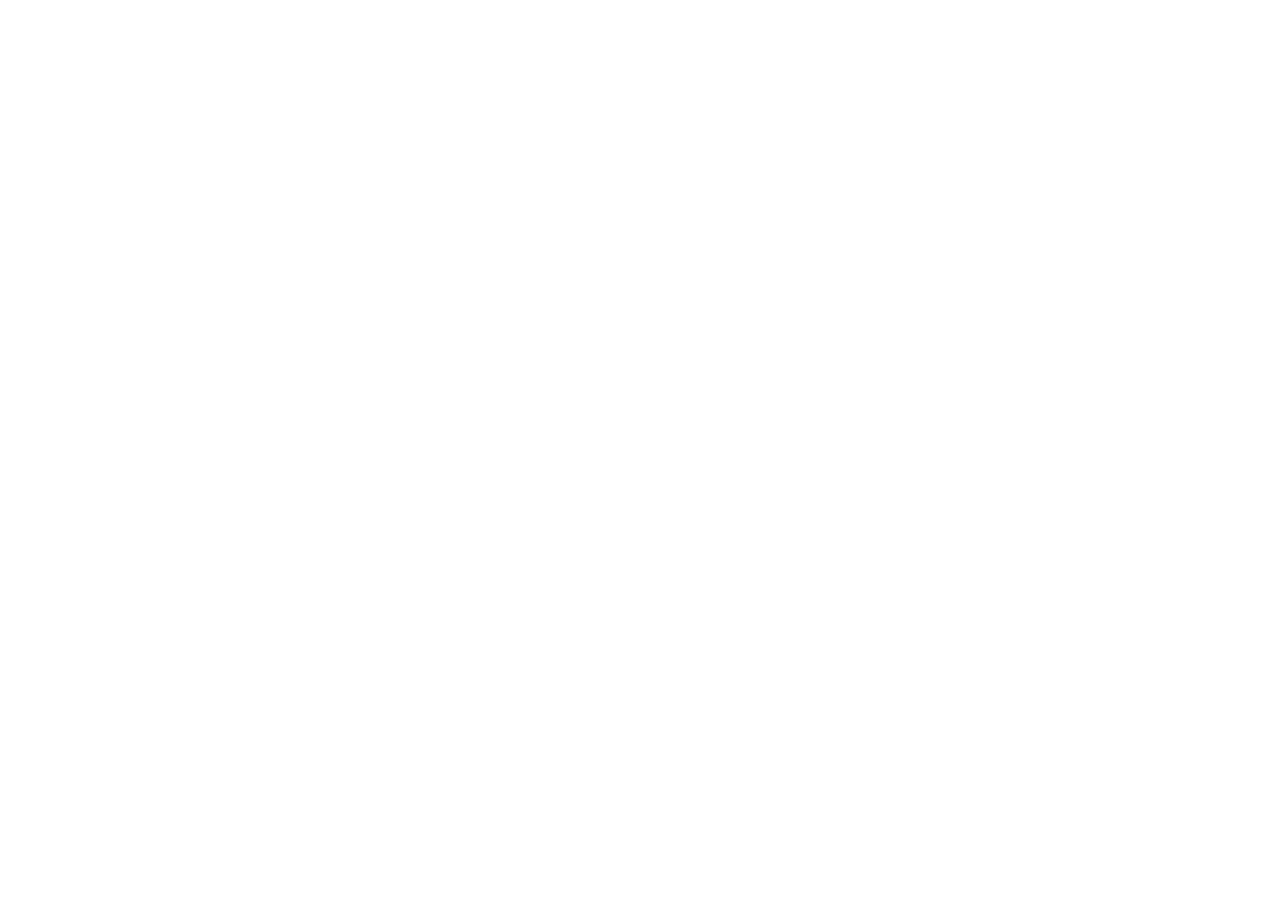
==== recipes/key_lime_pie.html @ 892aa5ca "Created links to each recipe page" ====
<!DOCTYPE html>
<html lang="en">
<head>
    <meta charset="UTF-8">
    <meta name="viewport" content="width=device-width, initial-scale=1.0">
    <title>Key Lime Pie Recipe</title>
</head>
<body>
    
</body>
</html>
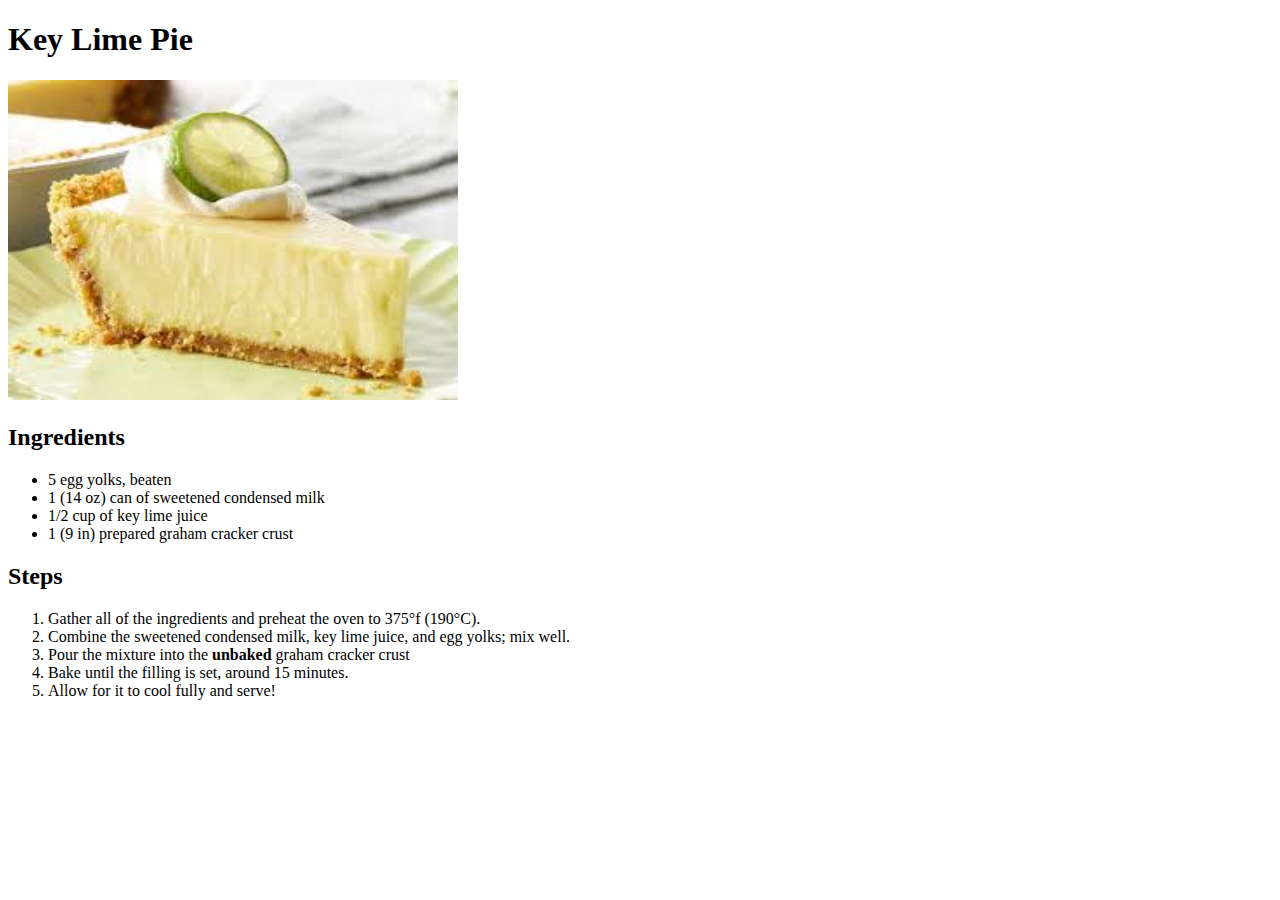
==== commit f7370b3e: "Added the final recipe page" ====
--- a/recipes/key_lime_pie.html
+++ b/recipes/key_lime_pie.html
@@ -6,6 +6,23 @@
     <title>Key Lime Pie Recipe</title>
 </head>
 <body>
-    
+    <h1>Key Lime Pie</h1>
+    <img height = "320" width = "450" src="../images/klp_img.jpeg" alt="An image of Key Lime Pie">
+    <h2>Ingredients</h2>
+    <ul>
+        <li>5 egg yolks, beaten</li>
+        <li>1 (14 oz) can of sweetened condensed milk</li>
+        <li>1/2 cup of key lime juice</li>
+        <li>1 (9 in) prepared graham cracker crust</li>
+    </ul>
+
+    <h2>Steps</h2>
+    <ol>
+        <li>Gather all of the ingredients and preheat the oven to 375&deg;f (190&deg;C).</li>
+        <li>Combine the sweetened condensed milk, key lime juice, and egg yolks; mix well.</li>
+        <li>Pour the mixture into the <strong>unbaked</strong> graham cracker crust</li>
+        <li>Bake until the filling is set, around 15 minutes.</li>
+        <li>Allow for it to cool fully and serve!</li>
+    </ol>
 </body>
 </html>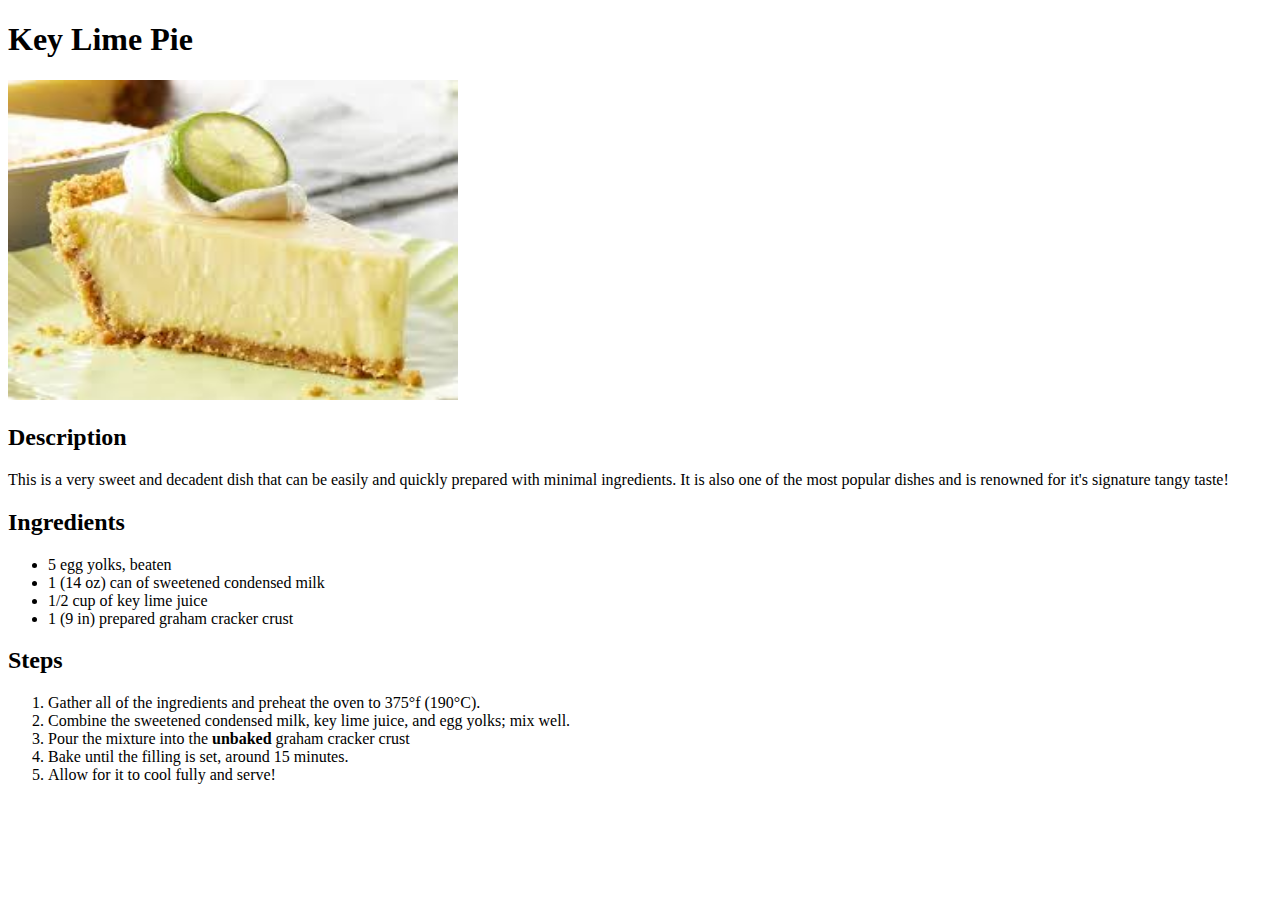
==== commit 2a4d9e5c: "Added descriptions for all dishes" ====
--- a/recipes/key_lime_pie.html
+++ b/recipes/key_lime_pie.html
@@ -8,6 +8,11 @@
 <body>
     <h1>Key Lime Pie</h1>
     <img height = "320" width = "450" src="../images/klp_img.jpeg" alt="An image of Key Lime Pie">
+
+    <h2>Description</h2>
+    <p>
+        This is a very sweet and decadent dish that can be easily and quickly prepared with minimal ingredients. It is also one of the most popular dishes and is renowned for it's signature tangy taste!
+    </p>
     <h2>Ingredients</h2>
     <ul>
         <li>5 egg yolks, beaten</li>
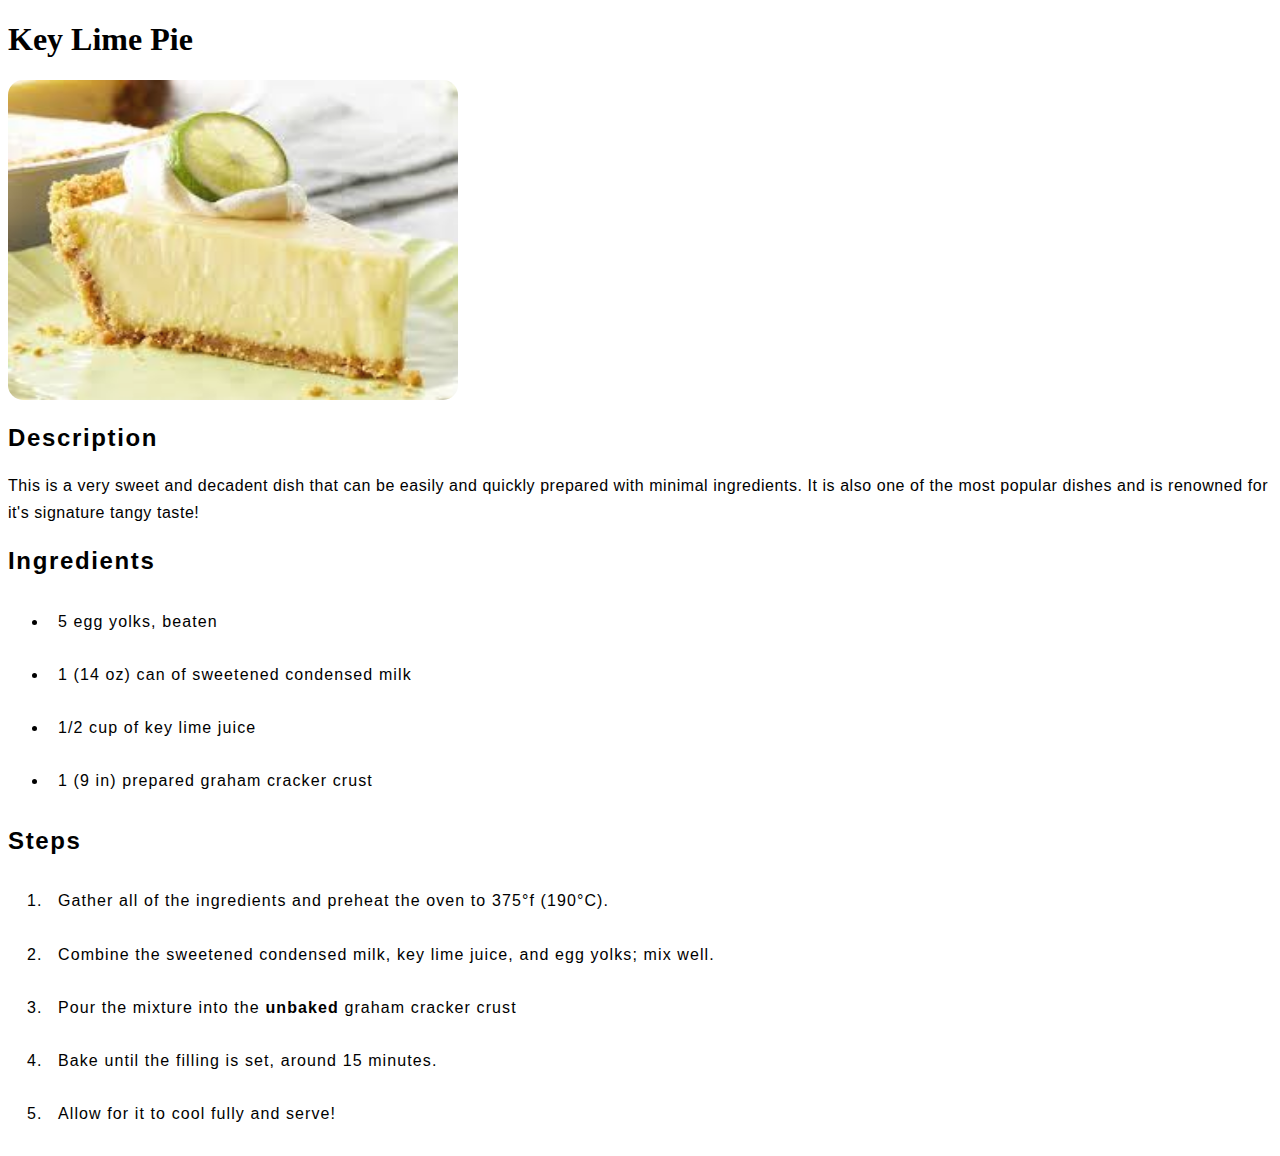
==== commit 0ddf438d: "Set up basic css + finalized class names" ====
--- a/recipes/key_lime_pie.html
+++ b/recipes/key_lime_pie.html
@@ -2,32 +2,33 @@
 <html lang="en">
 <head>
     <meta charset="UTF-8">
+    <link rel="stylesheet" href="../styles.css">
     <meta name="viewport" content="width=device-width, initial-scale=1.0">
     <title>Key Lime Pie Recipe</title>
 </head>
 <body>
-    <h1>Key Lime Pie</h1>
-    <img height = "320" width = "450" src="../images/klp_img.jpeg" alt="An image of Key Lime Pie">
+    <h1 class="heading">Key Lime Pie</h1>
+    <img class = "fancy" height = "320" width = "450" src="../images/klp_img.jpeg" alt="An image of Key Lime Pie">
 
-    <h2>Description</h2>
-    <p>
+    <h2 class="subsection">Description</h2>
+    <p class="desc">
         This is a very sweet and decadent dish that can be easily and quickly prepared with minimal ingredients. It is also one of the most popular dishes and is renowned for it's signature tangy taste!
     </p>
-    <h2>Ingredients</h2>
+    <h2 class="subsection">Ingredients</h2>
     <ul>
-        <li>5 egg yolks, beaten</li>
-        <li>1 (14 oz) can of sweetened condensed milk</li>
-        <li>1/2 cup of key lime juice</li>
-        <li>1 (9 in) prepared graham cracker crust</li>
+        <li class = "list-element spaced">5 egg yolks, beaten</li>
+        <li class = "list-element spaced">1 (14 oz) can of sweetened condensed milk</li>
+        <li class = "list-element spaced">1/2 cup of key lime juice</li>
+        <li class = "list-element spaced">1 (9 in) prepared graham cracker crust</li>
     </ul>
 
-    <h2>Steps</h2>
+    <h2 class="subsection">Steps</h2>
     <ol>
-        <li>Gather all of the ingredients and preheat the oven to 375&deg;f (190&deg;C).</li>
-        <li>Combine the sweetened condensed milk, key lime juice, and egg yolks; mix well.</li>
-        <li>Pour the mixture into the <strong>unbaked</strong> graham cracker crust</li>
-        <li>Bake until the filling is set, around 15 minutes.</li>
-        <li>Allow for it to cool fully and serve!</li>
+        <li class = "list-element spaced">Gather all of the ingredients and preheat the oven to 375&deg;f (190&deg;C).</li>
+        <li class = "list-element spaced">Combine the sweetened condensed milk, key lime juice, and egg yolks; mix well.</li>
+        <li class = "list-element spaced">Pour the mixture into the <strong>unbaked</strong> graham cracker crust</li>
+        <li class = "list-element spaced">Bake until the filling is set, around 15 minutes.</li>
+        <li class = "list-element spaced">Allow for it to cool fully and serve!</li>
     </ol>
 </body>
 </html>--- a/styles.css
+++ b/styles.css
@@ -0,0 +1,34 @@
+.list-element {
+    font-family:'Gill Sans', 'Gill Sans MT', Calibri, 'Trebuchet MS', sans-serif;
+    letter-spacing: 0.1cap;
+    padding: 10px 10px 10px 10px;
+}
+
+.spaced {
+    line-height: 3cap;
+}
+
+.desc {
+    font-family:'Segoe UI', Tahoma, Geneva, Verdana, sans-serif;
+    letter-spacing: 0.05cap;
+    line-height: 2.5cap;
+}
+
+.fancy {
+    opacity: 0.95;
+    border-radius: 15px;
+}
+
+.subsection {
+    font-family:'Trebuchet MS', 'Lucida Sans Unicode', 'Lucida Grande', 'Lucida Sans', Arial, sans-serif;
+    letter-spacing: 0.1cap;
+    font-weight: bolder;
+}
+
+h2.subsection {
+    font-size: 1.5em;
+}
+
+h4.subsection {
+    font-size: 1.1em;
+}
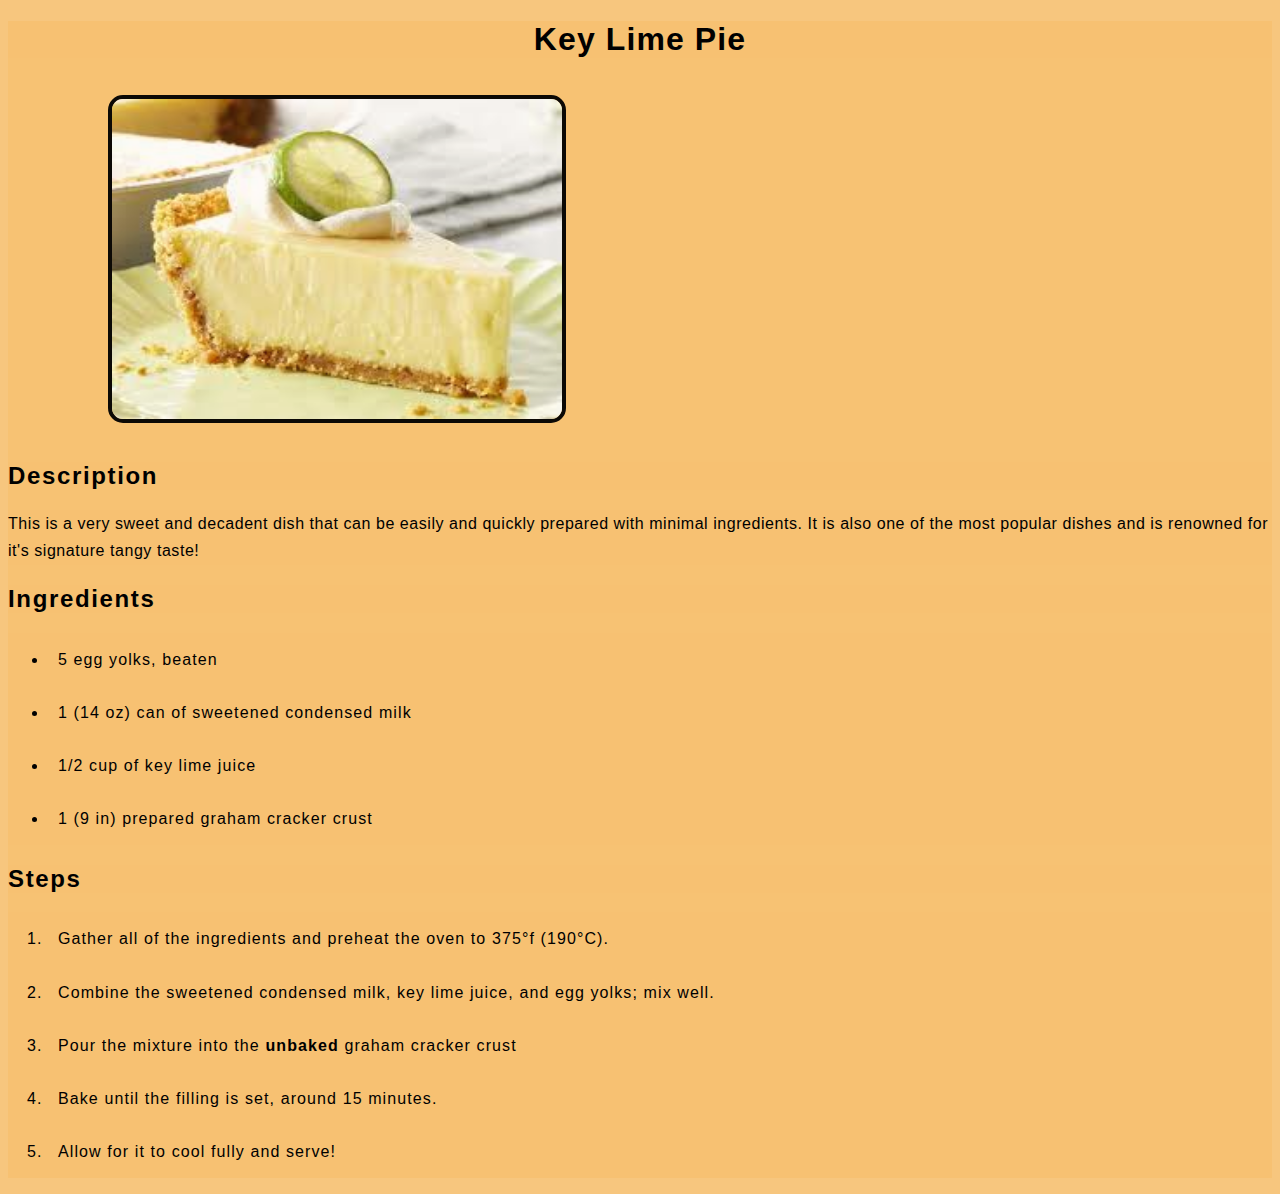
==== commit 0a59fb2e: "Finished, added background and completed all effects" ====
--- a/recipes/key_lime_pie.html
+++ b/recipes/key_lime_pie.html
@@ -6,7 +6,7 @@
     <meta name="viewport" content="width=device-width, initial-scale=1.0">
     <title>Key Lime Pie Recipe</title>
 </head>
-<body>
+<body class="page">
     <h1 class="heading">Key Lime Pie</h1>
     <img class = "fancy" height = "320" width = "450" src="../images/klp_img.jpeg" alt="An image of Key Lime Pie">
 
--- a/styles.css
+++ b/styles.css
@@ -1,3 +1,7 @@
+* {
+    background-color: rgba(246, 193, 114, 0.917);
+}
+
 .list-element {
     font-family:'Gill Sans', 'Gill Sans MT', Calibri, 'Trebuchet MS', sans-serif;
     letter-spacing: 0.1cap;
@@ -17,6 +21,8 @@
 .fancy {
     opacity: 0.95;
     border-radius: 15px;
+    border: 0.4cap solid black;
+    margin: 15px 100px;
 }
 
 .subsection {
@@ -32,3 +38,20 @@
 h4.subsection {
     font-size: 1.1em;
 }
+
+.heading {
+    font-family: 'Gill Sans', 'Gill Sans MT', Calibri, 'Trebuchet MS', sans-serif;
+    font-weight: 600;
+    letter-spacing: 0.05cap;
+    text-align: center;
+}
+
+.hp {
+    text-align: center;
+    font-size: 5rem;
+    line-height: 10rem;
+}
+
+h4.hp {
+    font-size: 30px;
+}
